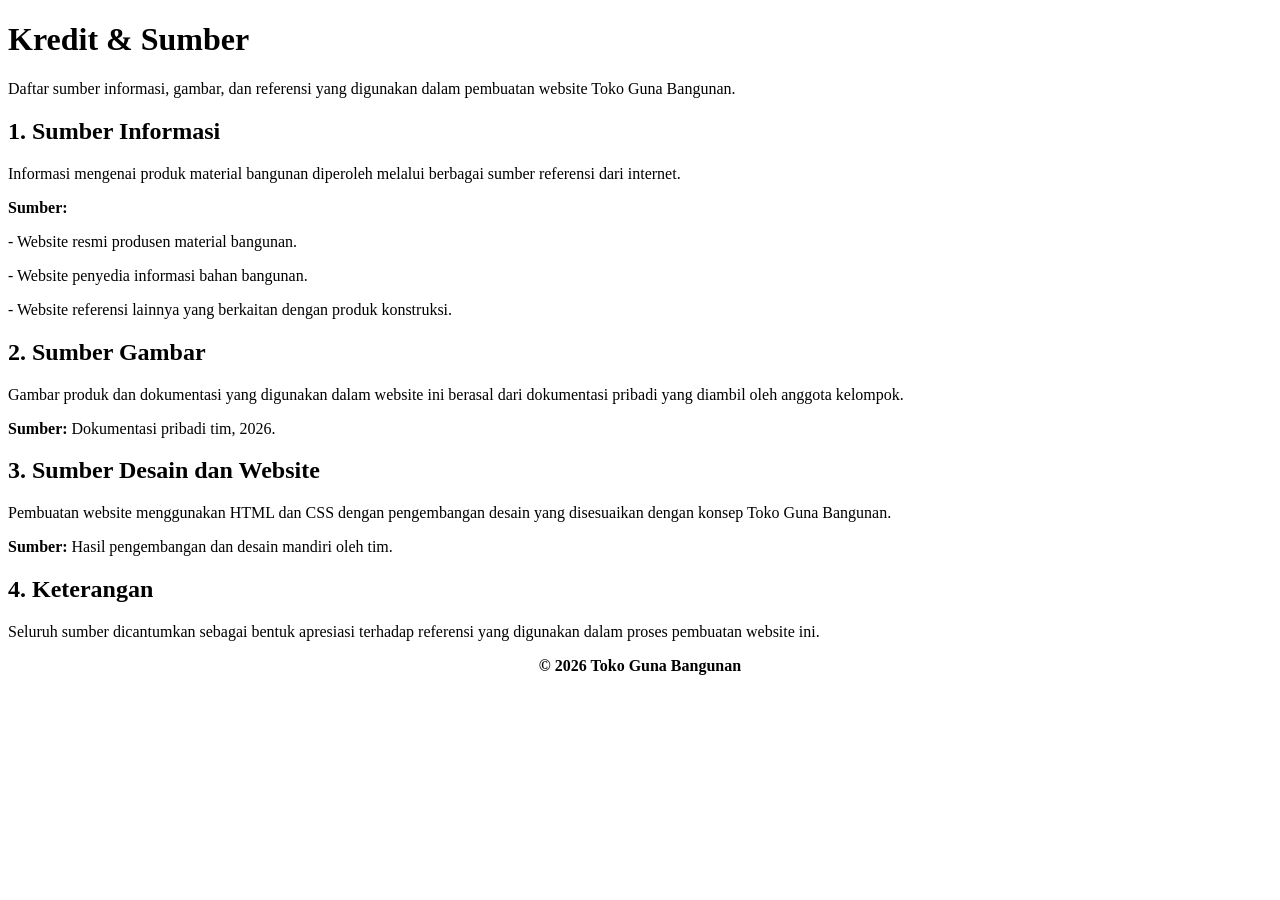
==== kredit2.html @ 27f83359 "Revise kredit2.html for updated content and structure Updated the title and content to reflect new i" ====
<!DOCTYPE html>
<html lang="id">

<head>
    <meta charset="UTF-8">
    <meta name="viewport" content="width=device-width, initial-scale=1.0">

    <title>Kredit Sumber</title>

    <link rel="stylesheet" href="style.css">
</head>

<body>

<div class="container">

    <div class="section-title">
        <h1>Kredit & Sumber</h1>
        <p>
            Daftar sumber informasi, gambar, dan referensi
            yang digunakan dalam pembuatan website Toko Guna Bangunan.
        </p>
    </div>

    <div class="card">

        <h2>1. Sumber Informasi</h2>

        <p>
            Informasi mengenai produk material bangunan
            diperoleh melalui berbagai sumber referensi
            dari internet.
        </p>

        <p>
            <b>Sumber:</b>
        </p>

        <p>
            - Website resmi produsen material bangunan.
        </p>

        <p>
            - Website penyedia informasi bahan bangunan.
        </p>

        <p>
            - Website referensi lainnya yang berkaitan
            dengan produk konstruksi.
        </p>

    </div>

    <div class="card">

        <h2>2. Sumber Gambar</h2>

        <p>
            Gambar produk dan dokumentasi yang digunakan
            dalam website ini berasal dari dokumentasi
            pribadi yang diambil oleh anggota kelompok.
        </p>

        <p>
            <b>Sumber:</b> Dokumentasi pribadi tim, 2026.
        </p>

    </div>

    <div class="card">

        <h2>3. Sumber Desain dan Website</h2>

        <p>
            Pembuatan website menggunakan HTML dan CSS
            dengan pengembangan desain yang disesuaikan
            dengan konsep Toko Guna Bangunan.
        </p>

        <p>
            <b>Sumber:</b> Hasil pengembangan dan desain
            mandiri oleh tim.
        </p>

    </div>

    <div class="card">

        <h2>4. Keterangan</h2>

        <p>
            Seluruh sumber dicantumkan sebagai bentuk
            apresiasi terhadap referensi yang digunakan
            dalam proses pembuatan website ini.
        </p>

        <p style="text-align:center;">
            <b>© 2026 Toko Guna Bangunan</b>
        </p>

    </div>

</div>

</body>
</html>

</html>
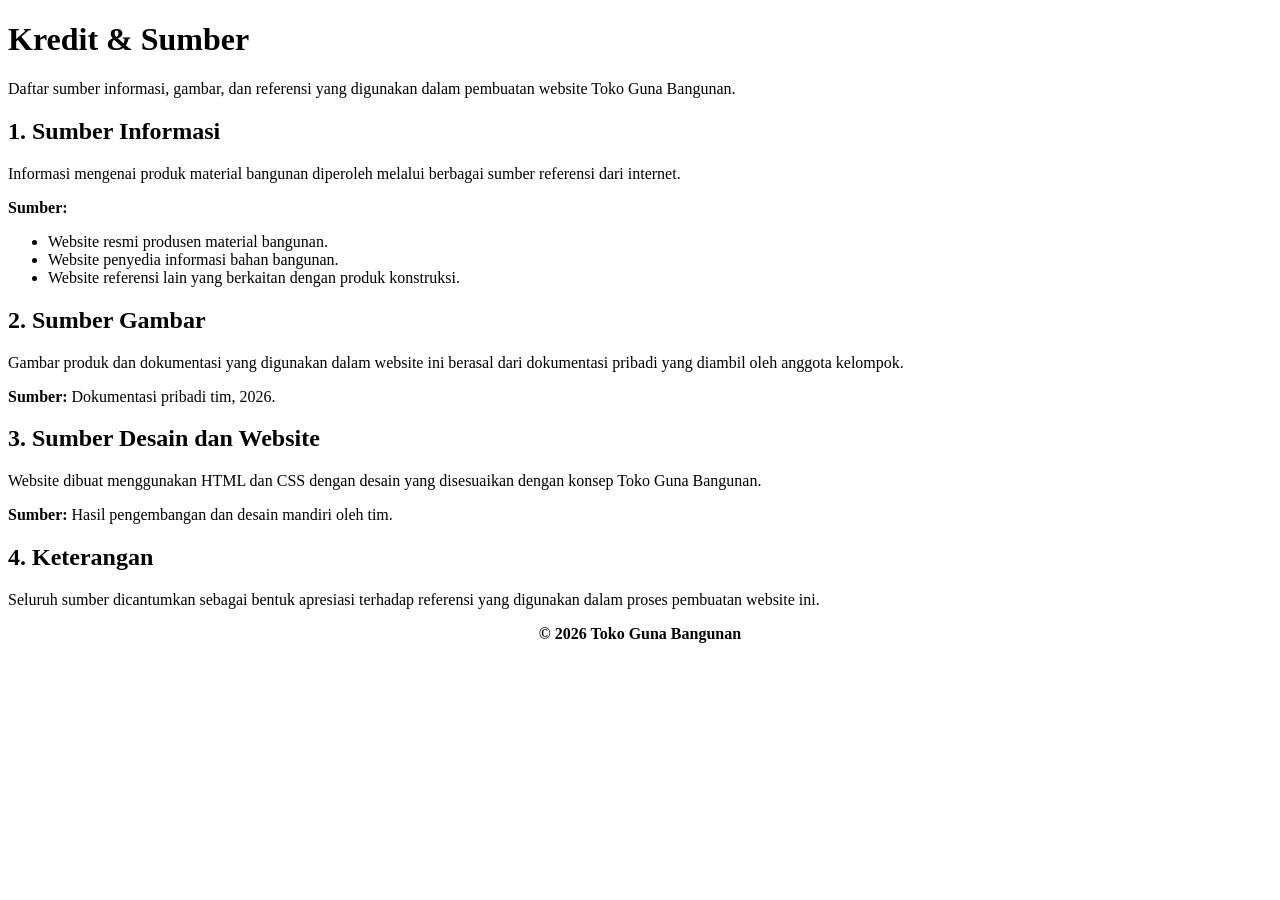
==== commit ebc39088: "Fix kredit2.html markup and source list" ====
--- a/kredit2.html
+++ b/kredit2.html
@@ -1,109 +1,61 @@
-
 <!DOCTYPE html>
 <html lang="id">
-
 <head>
     <meta charset="UTF-8">
     <meta name="viewport" content="width=device-width, initial-scale=1.0">
-
-    <title>Kredit Sumber</title>
-
+    <title>Kredit &amp; Sumber</title>
     <link rel="stylesheet" href="style.css">
 </head>
+<body>
+    <div class="container">
+        <div class="section-title">
+            <h1>Kredit &amp; Sumber</h1>
+            <p>
+                Daftar sumber informasi, gambar, dan referensi
+                yang digunakan dalam pembuatan website Toko Guna Bangunan.
+            </p>
+        </div>
 
-<body>
+        <div class="card">
+            <h2>1. Sumber Informasi</h2>
+            <p>
+                Informasi mengenai produk material bangunan diperoleh
+                melalui berbagai sumber referensi dari internet.
+            </p>
+            <p><strong>Sumber:</strong></p>
+            <ul>
+                <li>Website resmi produsen material bangunan.</li>
+                <li>Website penyedia informasi bahan bangunan.</li>
+                <li>Website referensi lain yang berkaitan dengan produk konstruksi.</li>
+            </ul>
+        </div>
 
-<div class="container">
+        <div class="card">
+            <h2>2. Sumber Gambar</h2>
+            <p>
+                Gambar produk dan dokumentasi yang digunakan dalam website ini
+                berasal dari dokumentasi pribadi yang diambil oleh anggota kelompok.
+            </p>
+            <p><strong>Sumber:</strong> Dokumentasi pribadi tim, 2026.</p>
+        </div>
 
-    <div class="section-title">
-        <h1>Kredit & Sumber</h1>
-        <p>
-            Daftar sumber informasi, gambar, dan referensi
-            yang digunakan dalam pembuatan website Toko Guna Bangunan.
-        </p>
+        <div class="card">
+            <h2>3. Sumber Desain dan Website</h2>
+            <p>
+                Website dibuat menggunakan HTML dan CSS dengan desain yang
+                disesuaikan dengan konsep Toko Guna Bangunan.
+            </p>
+            <p><strong>Sumber:</strong> Hasil pengembangan dan desain mandiri oleh tim.</p>
+        </div>
+
+        <div class="card">
+            <h2>4. Keterangan</h2>
+            <p>
+                Seluruh sumber dicantumkan sebagai bentuk apresiasi terhadap
+                referensi yang digunakan dalam proses pembuatan website ini.
+            </p>
+            <p style="text-align: center;"><strong>© 2026 Toko Guna Bangunan</strong></p>
+        </div>
     </div>
-
-    <div class="card">
-
-        <h2>1. Sumber Informasi</h2>
-
-        <p>
-            Informasi mengenai produk material bangunan
-            diperoleh melalui berbagai sumber referensi
-            dari internet.
-        </p>
-
-        <p>
-            <b>Sumber:</b>
-        </p>
-
-        <p>
-            - Website resmi produsen material bangunan.
-        </p>
-
-        <p>
-            - Website penyedia informasi bahan bangunan.
-        </p>
-
-        <p>
-            - Website referensi lainnya yang berkaitan
-            dengan produk konstruksi.
-        </p>
-
-    </div>
-
-    <div class="card">
-
-        <h2>2. Sumber Gambar</h2>
-
-        <p>
-            Gambar produk dan dokumentasi yang digunakan
-            dalam website ini berasal dari dokumentasi
-            pribadi yang diambil oleh anggota kelompok.
-        </p>
-
-        <p>
-            <b>Sumber:</b> Dokumentasi pribadi tim, 2026.
-        </p>
-
-    </div>
-
-    <div class="card">
-
-        <h2>3. Sumber Desain dan Website</h2>
-
-        <p>
-            Pembuatan website menggunakan HTML dan CSS
-            dengan pengembangan desain yang disesuaikan
-            dengan konsep Toko Guna Bangunan.
-        </p>
-
-        <p>
-            <b>Sumber:</b> Hasil pengembangan dan desain
-            mandiri oleh tim.
-        </p>
-
-    </div>
-
-    <div class="card">
-
-        <h2>4. Keterangan</h2>
-
-        <p>
-            Seluruh sumber dicantumkan sebagai bentuk
-            apresiasi terhadap referensi yang digunakan
-            dalam proses pembuatan website ini.
-        </p>
-
-        <p style="text-align:center;">
-            <b>© 2026 Toko Guna Bangunan</b>
-        </p>
-
-    </div>
-
-</div>
-
 </body>
 </html>
-
-</html>
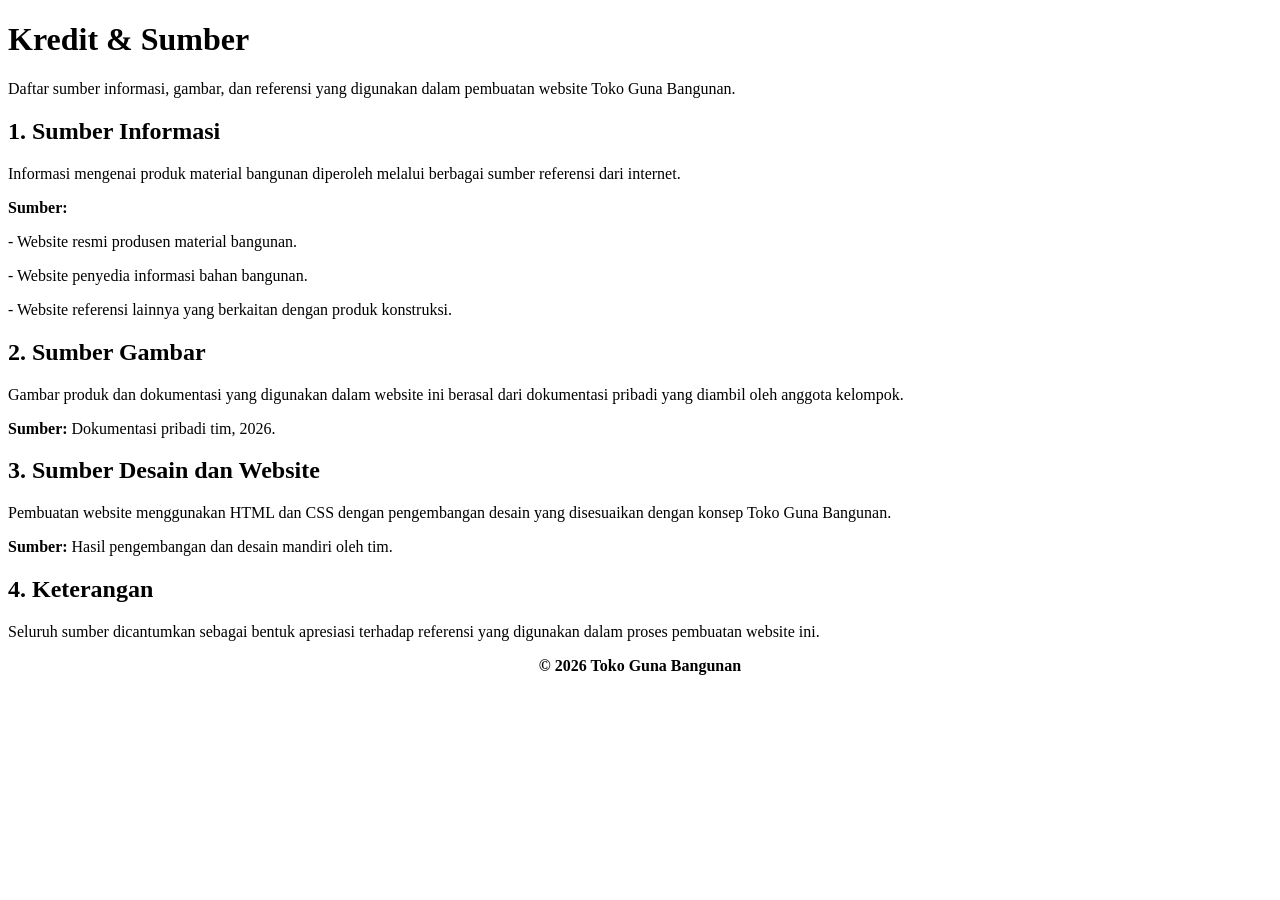
==== commit df3911ca: "Update title and restructure Kredit section" ====
--- a/kredit2.html
+++ b/kredit2.html
@@ -1,61 +1,108 @@
+
 <!DOCTYPE html>
 <html lang="id">
+
 <head>
     <meta charset="UTF-8">
     <meta name="viewport" content="width=device-width, initial-scale=1.0">
-    <title>Kredit &amp; Sumber</title>
+
+    <title>Kredit Sumber</title>
+
     <link rel="stylesheet" href="style.css">
 </head>
+
 <body>
-    <div class="container">
-        <div class="section-title">
-            <h1>Kredit &amp; Sumber</h1>
-            <p>
-                Daftar sumber informasi, gambar, dan referensi
-                yang digunakan dalam pembuatan website Toko Guna Bangunan.
-            </p>
-        </div>
 
-        <div class="card">
-            <h2>1. Sumber Informasi</h2>
-            <p>
-                Informasi mengenai produk material bangunan diperoleh
-                melalui berbagai sumber referensi dari internet.
-            </p>
-            <p><strong>Sumber:</strong></p>
-            <ul>
-                <li>Website resmi produsen material bangunan.</li>
-                <li>Website penyedia informasi bahan bangunan.</li>
-                <li>Website referensi lain yang berkaitan dengan produk konstruksi.</li>
-            </ul>
-        </div>
+<div class="container">
 
-        <div class="card">
-            <h2>2. Sumber Gambar</h2>
-            <p>
-                Gambar produk dan dokumentasi yang digunakan dalam website ini
-                berasal dari dokumentasi pribadi yang diambil oleh anggota kelompok.
-            </p>
-            <p><strong>Sumber:</strong> Dokumentasi pribadi tim, 2026.</p>
-        </div>
+    <div class="section-title">
+        <h1>Kredit & Sumber</h1>
+        <p>
+            Daftar sumber informasi, gambar, dan referensi
+            yang digunakan dalam pembuatan website Toko Guna Bangunan.
+        </p>
+    </div>
 
-        <div class="card">
-            <h2>3. Sumber Desain dan Website</h2>
-            <p>
-                Website dibuat menggunakan HTML dan CSS dengan desain yang
-                disesuaikan dengan konsep Toko Guna Bangunan.
-            </p>
-            <p><strong>Sumber:</strong> Hasil pengembangan dan desain mandiri oleh tim.</p>
-        </div>
+    <div class="card">
 
-        <div class="card">
-            <h2>4. Keterangan</h2>
-            <p>
-                Seluruh sumber dicantumkan sebagai bentuk apresiasi terhadap
-                referensi yang digunakan dalam proses pembuatan website ini.
-            </p>
-            <p style="text-align: center;"><strong>© 2026 Toko Guna Bangunan</strong></p>
-        </div>
+        <h2>1. Sumber Informasi</h2>
+
+        <p>
+            Informasi mengenai produk material bangunan
+            diperoleh melalui berbagai sumber referensi
+            dari internet.
+        </p>
+
+        <p>
+            <b>Sumber:</b>
+        </p>
+
+        <p>
+            - Website resmi produsen material bangunan.
+        </p>
+
+        <p>
+            - Website penyedia informasi bahan bangunan.
+        </p>
+
+        <p>
+            - Website referensi lainnya yang berkaitan
+            dengan produk konstruksi.
+        </p>
+
     </div>
+
+    <div class="card">
+
+        <h2>2. Sumber Gambar</h2>
+
+        <p>
+            Gambar produk dan dokumentasi yang digunakan
+            dalam website ini berasal dari dokumentasi
+            pribadi yang diambil oleh anggota kelompok.
+        </p>
+
+        <p>
+            <b>Sumber:</b> Dokumentasi pribadi tim, 2026.
+        </p>
+
+    </div>
+
+    <div class="card">
+
+        <h2>3. Sumber Desain dan Website</h2>
+
+        <p>
+            Pembuatan website menggunakan HTML dan CSS
+            dengan pengembangan desain yang disesuaikan
+            dengan konsep Toko Guna Bangunan.
+        </p>
+
+        <p>
+            <b>Sumber:</b> Hasil pengembangan dan desain
+            mandiri oleh tim.
+        </p>
+
+    </div>
+
+    <div class="card">
+
+        <h2>4. Keterangan</h2>
+
+        <p>
+            Seluruh sumber dicantumkan sebagai bentuk
+            apresiasi terhadap referensi yang digunakan
+            dalam proses pembuatan website ini.
+        </p>
+
+        <p style="text-align:center;">
+            <b>© 2026 Toko Guna Bangunan</b>
+        </p>
+
+    </div>
+
+</div>
+
 </body>
 </html>
+
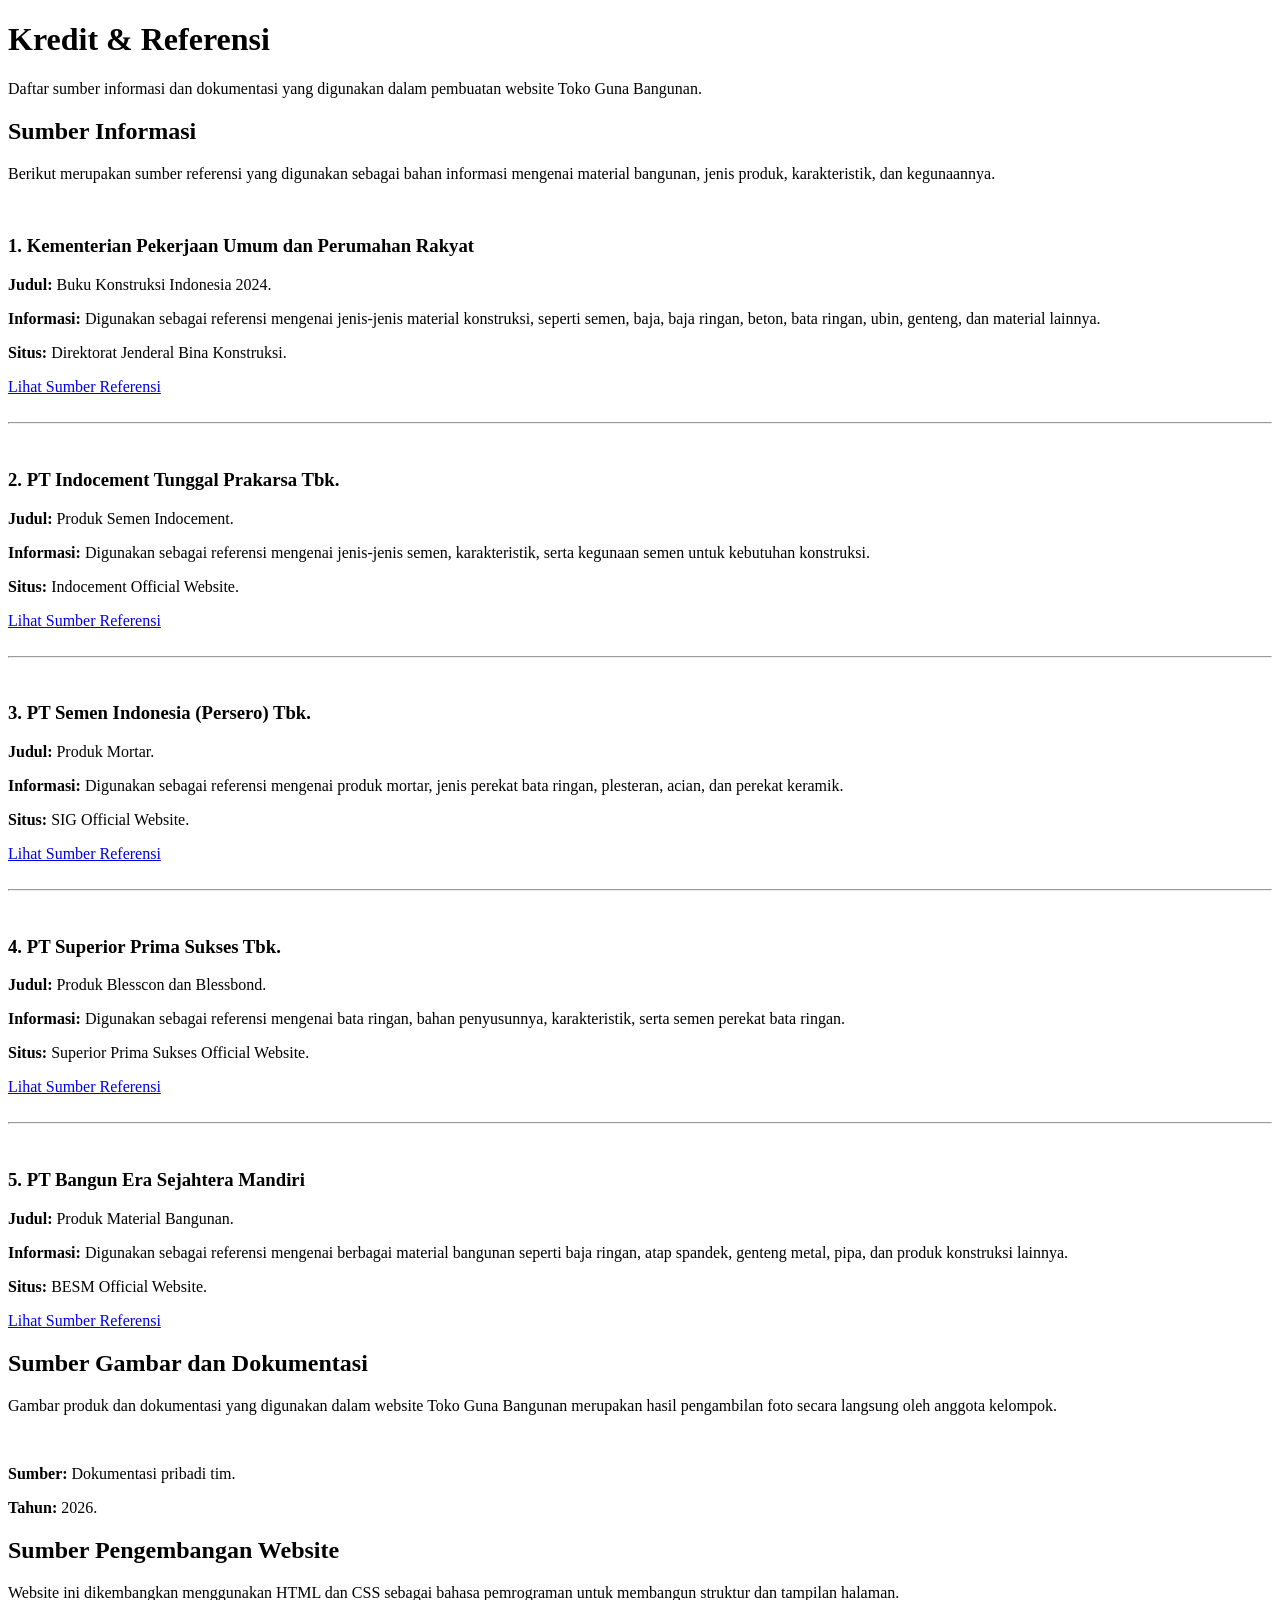
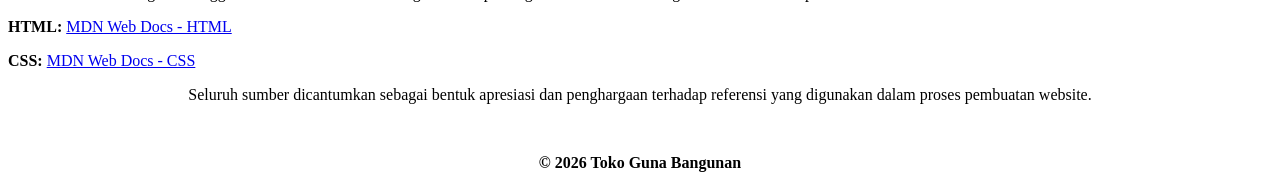
==== commit 75fed7d7: "Update kredit2.html" ====
--- a/kredit2.html
+++ b/kredit2.html
@@ -6,7 +6,7 @@
     <meta charset="UTF-8">
     <meta name="viewport" content="width=device-width, initial-scale=1.0">
 
-    <title>Kredit Sumber</title>
+    <title>Kredit dan Referensi</title>
 
     <link rel="stylesheet" href="style.css">
 </head>
@@ -15,85 +15,213 @@
 
 <div class="container">
 
+    <!-- JUDUL -->
     <div class="section-title">
-        <h1>Kredit & Sumber</h1>
-        <p>
-            Daftar sumber informasi, gambar, dan referensi
-            yang digunakan dalam pembuatan website Toko Guna Bangunan.
-        </p>
-    </div>
-
-    <div class="card">
-
-        <h2>1. Sumber Informasi</h2>
-
-        <p>
-            Informasi mengenai produk material bangunan
-            diperoleh melalui berbagai sumber referensi
-            dari internet.
-        </p>
-
-        <p>
-            <b>Sumber:</b>
-        </p>
-
-        <p>
-            - Website resmi produsen material bangunan.
-        </p>
-
-        <p>
-            - Website penyedia informasi bahan bangunan.
-        </p>
-
-        <p>
-            - Website referensi lainnya yang berkaitan
-            dengan produk konstruksi.
-        </p>
-
-    </div>
-
-    <div class="card">
-
-        <h2>2. Sumber Gambar</h2>
+        <h1>Kredit & Referensi</h1>
+        <p>
+            Daftar sumber informasi dan dokumentasi
+            yang digunakan dalam pembuatan website
+            Toko Guna Bangunan.
+        </p>
+    </div>
+
+
+    <!-- REFERENSI INFORMASI -->
+    <div class="card">
+
+        <h2>Sumber Informasi</h2>
+
+        <p>
+            Berikut merupakan sumber referensi yang digunakan
+            sebagai bahan informasi mengenai material bangunan,
+            jenis produk, karakteristik, dan kegunaannya.
+        </p>
+
+        <br>
+
+        <h3>1. Kementerian Pekerjaan Umum dan Perumahan Rakyat</h3>
+
+        <p>
+            <b>Judul:</b> Buku Konstruksi Indonesia 2024.
+        </p>
+
+        <p>
+            <b>Informasi:</b> Digunakan sebagai referensi
+            mengenai jenis-jenis material konstruksi,
+            seperti semen, baja, baja ringan, beton,
+            bata ringan, ubin, genteng, dan material lainnya.
+        </p>
+
+        <p>
+            <b>Situs:</b> Direktorat Jenderal Bina Konstruksi.
+        </p>
+
+        <a href="https://binakonstruksi.pu.go.id/storage/BUKU-KONSTRUKSI-INDONESIA-2024.pdf"
+           target="_blank">
+            Lihat Sumber Referensi
+        </a>
+
+        <br><br><hr><br>
+
+        <h3>2. PT Indocement Tunggal Prakarsa Tbk.</h3>
+
+        <p>
+            <b>Judul:</b> Produk Semen Indocement.
+        </p>
+
+        <p>
+            <b>Informasi:</b> Digunakan sebagai referensi
+            mengenai jenis-jenis semen, karakteristik,
+            serta kegunaan semen untuk kebutuhan konstruksi.
+        </p>
+
+        <p>
+            <b>Situs:</b> Indocement Official Website.
+        </p>
+
+        <a href="https://www.indocement.co.id/id/our-business/semen"
+           target="_blank">
+            Lihat Sumber Referensi
+        </a>
+
+        <br><br><hr><br>
+
+        <h3>3. PT Semen Indonesia (Persero) Tbk.</h3>
+
+        <p>
+            <b>Judul:</b> Produk Mortar.
+        </p>
+
+        <p>
+            <b>Informasi:</b> Digunakan sebagai referensi
+            mengenai produk mortar, jenis perekat bata ringan,
+            plesteran, acian, dan perekat keramik.
+        </p>
+
+        <p>
+            <b>Situs:</b> SIG Official Website.
+        </p>
+
+        <a href="https://www.sig.id/mortar"
+           target="_blank">
+            Lihat Sumber Referensi
+        </a>
+
+        <br><br><hr><br>
+
+        <h3>4. PT Superior Prima Sukses Tbk.</h3>
+
+        <p>
+            <b>Judul:</b> Produk Blesscon dan Blessbond.
+        </p>
+
+        <p>
+            <b>Informasi:</b> Digunakan sebagai referensi
+            mengenai bata ringan, bahan penyusunnya,
+            karakteristik, serta semen perekat bata ringan.
+        </p>
+
+        <p>
+            <b>Situs:</b> Superior Prima Sukses Official Website.
+        </p>
+
+        <a href="https://superiorprimasukses.com/produk/"
+           target="_blank">
+            Lihat Sumber Referensi
+        </a>
+
+        <br><br><hr><br>
+
+        <h3>5. PT Bangun Era Sejahtera Mandiri</h3>
+
+        <p>
+            <b>Judul:</b> Produk Material Bangunan.
+        </p>
+
+        <p>
+            <b>Informasi:</b> Digunakan sebagai referensi
+            mengenai berbagai material bangunan seperti
+            baja ringan, atap spandek, genteng metal,
+            pipa, dan produk konstruksi lainnya.
+        </p>
+
+        <p>
+            <b>Situs:</b> BESM Official Website.
+        </p>
+
+        <a href="https://besm.co.id/"
+           target="_blank">
+            Lihat Sumber Referensi
+        </a>
+
+    </div>
+
+
+    <!-- SUMBER GAMBAR -->
+    <div class="card">
+
+        <h2>Sumber Gambar dan Dokumentasi</h2>
 
         <p>
             Gambar produk dan dokumentasi yang digunakan
-            dalam website ini berasal dari dokumentasi
-            pribadi yang diambil oleh anggota kelompok.
-        </p>
-
-        <p>
-            <b>Sumber:</b> Dokumentasi pribadi tim, 2026.
-        </p>
-
-    </div>
-
-    <div class="card">
-
-        <h2>3. Sumber Desain dan Website</h2>
-
-        <p>
-            Pembuatan website menggunakan HTML dan CSS
-            dengan pengembangan desain yang disesuaikan
-            dengan konsep Toko Guna Bangunan.
-        </p>
-
-        <p>
-            <b>Sumber:</b> Hasil pengembangan dan desain
-            mandiri oleh tim.
-        </p>
-
-    </div>
-
-    <div class="card">
-
-        <h2>4. Keterangan</h2>
-
-        <p>
+            dalam website Toko Guna Bangunan merupakan
+            hasil pengambilan foto secara langsung oleh
+            anggota kelompok.
+        </p>
+
+        <br>
+
+        <p>
+            <b>Sumber:</b> Dokumentasi pribadi tim.
+        </p>
+
+        <p>
+            <b>Tahun:</b> 2026.
+        </p>
+
+    </div>
+
+
+    <!-- SUMBER PEMBUATAN WEBSITE -->
+    <div class="card">
+
+        <h2>Sumber Pengembangan Website</h2>
+
+        <p>
+            Website ini dikembangkan menggunakan HTML
+            dan CSS sebagai bahasa pemrograman untuk
+            membangun struktur dan tampilan halaman.
+        </p>
+
+        <p>
+            <b>HTML:</b>
+            <a href="https://developer.mozilla.org/en-US/docs/Web/HTML"
+               target="_blank">
+                MDN Web Docs - HTML
+            </a>
+        </p>
+
+        <p>
+            <b>CSS:</b>
+            <a href="https://developer.mozilla.org/en-US/docs/Web/CSS"
+               target="_blank">
+                MDN Web Docs - CSS
+            </a>
+        </p>
+
+    </div>
+
+
+    <!-- PENUTUP -->
+    <div class="card">
+
+        <p style="text-align:center;">
             Seluruh sumber dicantumkan sebagai bentuk
-            apresiasi terhadap referensi yang digunakan
-            dalam proses pembuatan website ini.
-        </p>
+            apresiasi dan penghargaan terhadap referensi
+            yang digunakan dalam proses pembuatan website.
+        </p>
+
+        <br>
 
         <p style="text-align:center;">
             <b>© 2026 Toko Guna Bangunan</b>
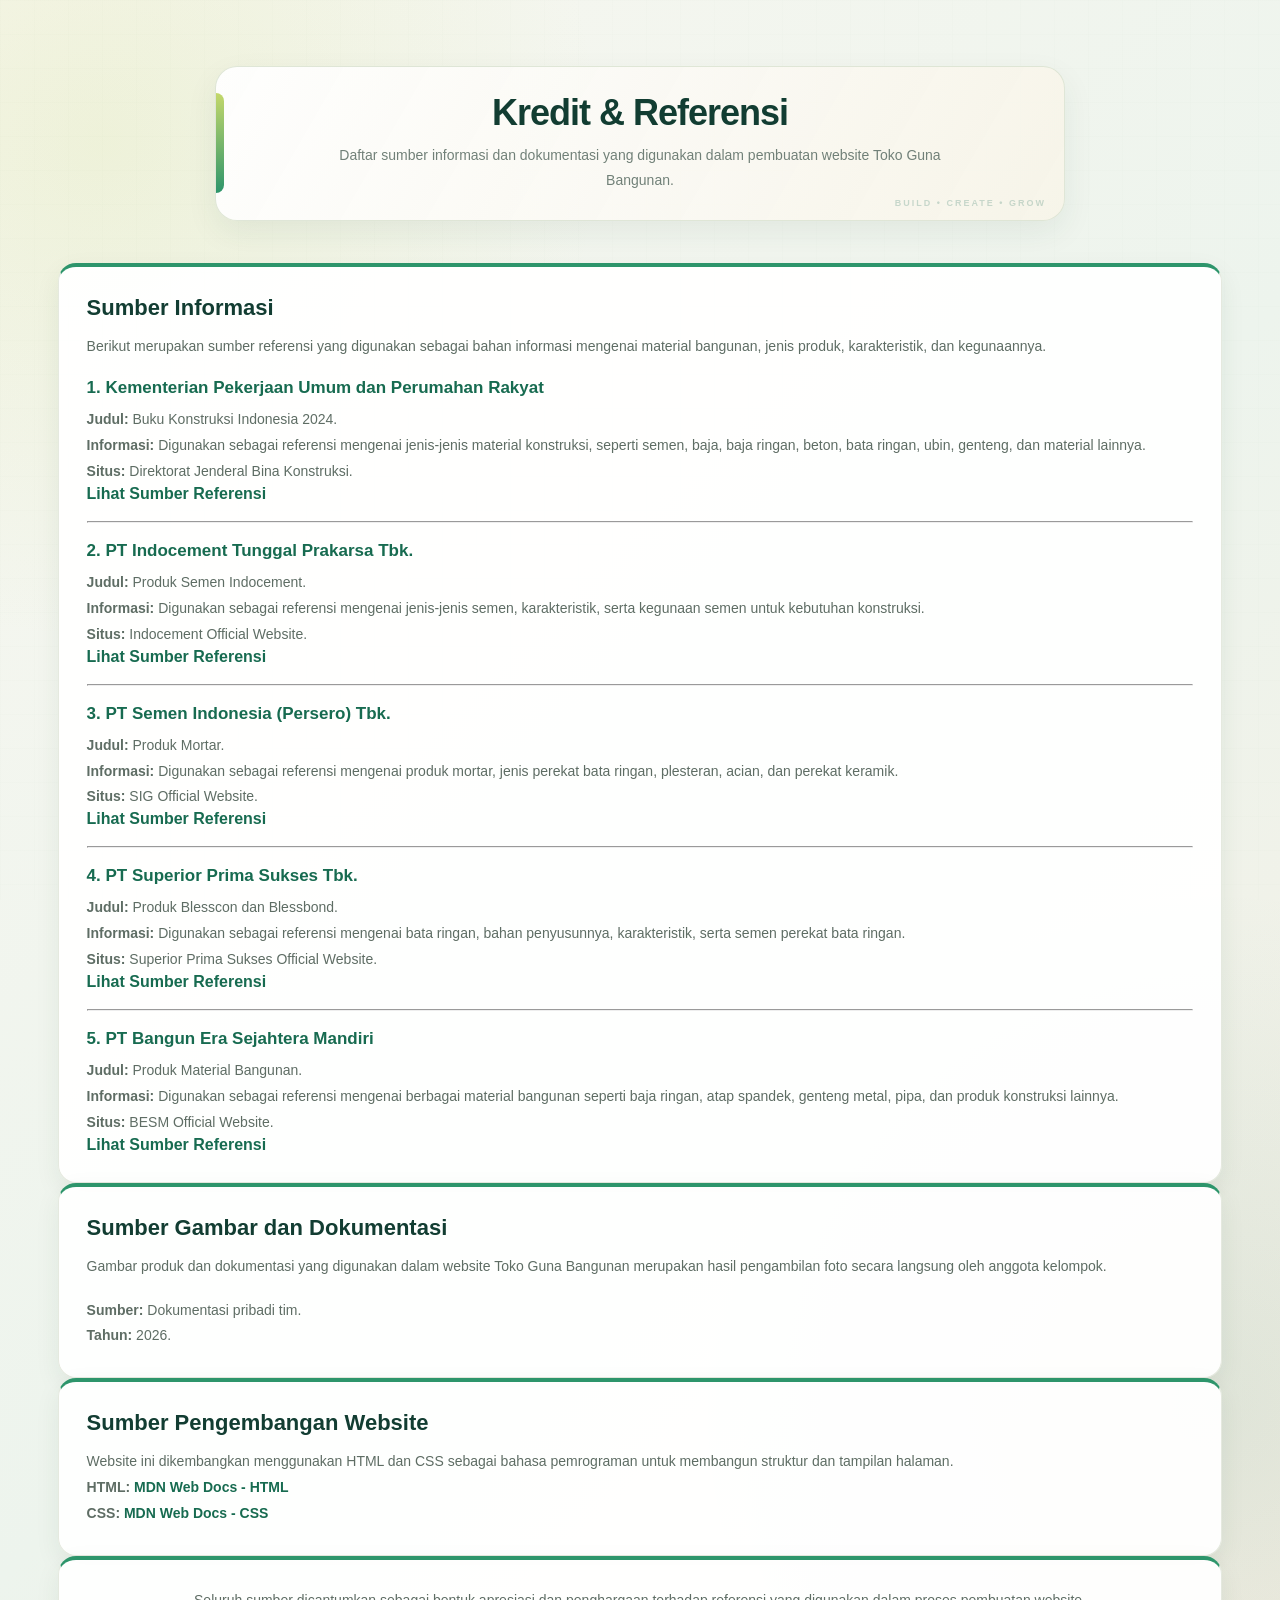
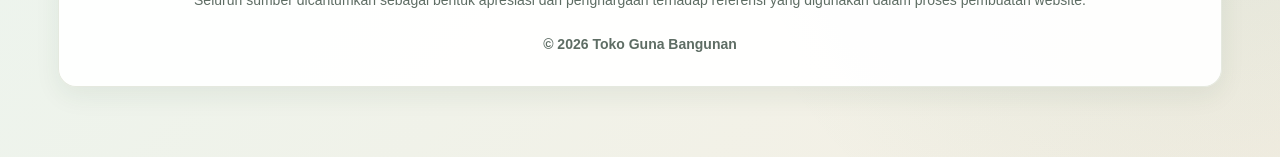
==== commit 90c95488: "Update kredit2.html" ====
--- a/kredit2.html
+++ b/kredit2.html
@@ -8,7 +8,7 @@
 
     <title>Kredit dan Referensi</title>
 
-    <link rel="stylesheet" href="style.css">
+    <link rel="stylesheet" href="style-redesign.css">
 </head>
 
 <body>
--- a/style-redesign.css
+++ b/style-redesign.css
@@ -0,0 +1,1061 @@
+/* =================================================
+   RESET
+================================================= */
+
+* {
+    margin: 0;
+    padding: 0;
+    box-sizing: border-box;
+}
+
+html {
+    scroll-behavior: smooth;
+}
+
+body {
+    font-family: 'Poppins', sans-serif;
+    background: #f1f8f4;
+    color: #173d2a;
+}
+
+
+/* =================================================
+   HEADER
+================================================= */
+
+.header {
+    min-height: 80px;
+    display: flex;
+    align-items: center;
+    justify-content: space-between;
+    padding: 15px 7%;
+    background: linear-gradient(
+        135deg,
+        #064e3b,
+        #087f5b,
+        #16a36d
+    );
+    color: white !important;
+    box-shadow: 0 5px 20px rgba(0,0,0,0.15);
+    position: relative;
+    z-index: 99999 !important; 
+}
+
+
+/* LOGO */
+
+.logo {
+    display: flex;
+    align-items: center;
+    gap: 12px;
+}
+
+.logo-icon {
+    width: 48px;
+    height: 48px;
+    display: flex;
+    align-items: center;
+    justify-content: center;
+    border-radius: 15px;
+    background: rgba(255,255,255,0.18);
+    font-size: 25px;
+    box-shadow: inset 0 0 10px rgba(255,255,255,0.2);
+}
+
+.logo h2 {
+    font-size: 20px;
+    color: white !important;
+}
+
+.logo span {
+    font-size: 11px;
+    opacity: 0.8;
+    color: white !important;
+    display: block;
+}
+
+/* =================================================
+   NAVBAR
+================================================= */
+
+.navbar {
+    display: flex !important; 
+    gap: 12px;
+    flex-wrap: wrap;
+    position: relative;
+    z-index: 999 !important; 
+}
+
+.navbar a {
+    color: #ffffff !important; 
+    text-decoration: none !important;
+    padding: 10px 18px;
+    border-radius: 10px;
+    font-size: 14px;
+    font-weight: 600; 
+    display: inline-block !important;
+    transition: all 0.3s ease;
+}
+
+.navbar a:hover {
+    background: rgba(255, 255, 255, 0.25) !important; 
+    transform: translateY(-3px);
+    box-shadow: 0 5px 15px rgba(0,0,0,0.2);
+}
+
+
+/* =================================================
+   IFRAME
+================================================= */
+
+.iframe-content {
+    width: 100%;
+    height: 720px;
+
+    display: block;
+
+    border: none;
+
+    background: #f1f8f4;
+}
+
+
+/* =================================================
+   FOOTER
+================================================= */
+
+footer {
+    background: #063d2e;
+
+    color: white;
+
+    padding: 35px 7%;
+
+    display: grid;
+
+    grid-template-columns:
+        repeat(2, 1fr);
+
+    gap: 20px;
+}
+
+footer h3 {
+    color: #62e6a6;
+    margin-bottom: 8px;
+}
+
+footer p {
+    font-size: 13px;
+    color: #cce9dc;
+}
+
+.copyright {
+    grid-column: 1 / -1;
+
+    text-align: center;
+
+    padding-top: 20px;
+
+    border-top:
+        1px solid rgba(255,255,255,0.1);
+
+    font-size: 12px;
+
+    color: #a9cdbd;
+}
+
+
+/* =================================================
+   UMUM
+================================================= */
+
+.container {
+    width: 90%;
+    max-width: 1200px;
+
+    margin: auto;
+
+    padding: 50px 0;
+}
+
+.section-title {
+    text-align: center;
+
+    margin-bottom: 40px;
+}
+
+.section-title h1 {
+    color: #075b42;
+
+    font-size: 32px;
+}
+
+.section-title p {
+    color: #6a8276;
+
+    margin-top: 8px;
+}
+
+
+/* =================================================
+   HERO
+================================================= */
+
+.hero {
+    min-height: 650px;
+    display: flex;
+    align-items: center;
+    position: relative;
+    overflow: hidden;
+    color: #173d2a; 
+    padding: 60px 8%;
+    background-image: url("gambar/header.jpg"); 
+    background-size: cover;
+    background-position: center;
+}
+
+.hero::before {
+    content: "";
+    position: absolute;
+    top: 0; 
+    left: 0; 
+    width: 100%; 
+    height: 100%;
+    background: linear-gradient(to right, rgba(255, 255, 255, 0.96) 40%, rgba(255, 255, 255, 0.6) 70%, rgba(255, 255, 255, 0.15));
+    backdrop-filter: blur(2px); 
+    z-index: 1;
+}
+
+.hero::after {
+    content: "";
+    position: absolute;
+    width: 400px;
+    height: 400px;
+    border-radius: 50%;
+    background: rgba(6, 78, 59, 0.05); 
+    right: -100px;
+    top: -100px;
+    z-index: 1;
+}
+
+.hero-content {
+    max-width: 650px;
+    position: relative;
+    z-index: 2;
+}
+
+.hero-content h1 {
+    font-size: 52px;
+    line-height: 1.15;
+    margin-bottom: 20px;
+    color: #064e3b; 
+}
+
+.hero-content h1 span {
+    color: #087f5b; 
+}
+
+.hero-content p {
+    color: #4b5563; 
+    line-height: 1.8;
+    margin-bottom: 30px;
+    font-size: 15px;
+}
+
+
+
+/* =================================================
+   BUTTON
+================================================= */
+
+.btn {
+    display: inline-block;
+
+    padding: 13px 25px;
+
+    border-radius: 12px;
+
+    text-decoration: none;
+
+    font-weight: 600;
+
+    color: #075b42;
+
+    background: white;
+
+    transition: 0.3s;
+}
+
+.btn:hover {
+    transform: translateY(-5px) scale(1.03);
+
+    box-shadow:
+        0 12px 25px rgba(0,0,0,0.2);
+}
+
+.btn:active {
+    transform: scale(0.92);
+}
+
+
+/* =================================================
+   CARD
+================================================= */
+
+.card {
+    background: white;
+
+    padding: 25px;
+
+    border-radius: 20px;
+
+    box-shadow:
+        0 10px 30px rgba(0,70,40,0.08);
+
+    border:
+        1px solid #e1f0e8;
+
+    transition: 0.3s;
+}
+
+.card:hover {
+    transform: translateY(-10px);
+
+    box-shadow:
+        0 20px 40px rgba(0,90,50,0.15);
+}
+
+
+
+/* =================================================
+   GRID PRODUK
+================================================= */
+
+.product-grid {
+    display: grid;
+    grid-template-columns: repeat(3, 1fr);
+    gap: 28px;
+    margin-top: 20px;
+}
+
+.product-card {
+    position: relative;
+    overflow: hidden;
+
+    background: white;
+
+    border-radius: 22px;
+
+    border: 1px solid #dcefe5;
+
+    box-shadow:
+        0 8px 25px rgba(0, 70, 40, 0.08);
+
+    transition:
+        transform 0.35s ease,
+        box-shadow 0.35s ease;
+
+    cursor: pointer;
+}
+
+.product-card:hover {
+    transform: translateY(-10px);
+
+    box-shadow:
+        0 18px 40px rgba(0, 90, 50, 0.18);
+}
+
+
+/* GAMBAR PRODUK */
+
+.product-card img {
+    width: 100%;
+    height: 230px;
+
+    object-fit: cover;
+
+    display: block;
+
+    transition:
+        transform 0.5s ease,
+        filter 0.5s ease;
+}
+
+
+/* Saat mouse diarahkan */
+
+.product-card:hover img {
+    transform: scale(1.08);
+    filter: brightness(1.05);
+}
+
+
+/* Saat gambar / card ditekan */
+
+.product-card:active {
+    transform: scale(0.96);
+}
+
+.product-card:active img {
+    transform: scale(1.15) rotate(2deg);
+}
+
+
+/* BAGIAN INFORMASI */
+
+.product-info {
+    padding: 22px;
+}
+
+.product-info h3 {
+    color: #075b42;
+
+    font-size: 20px;
+
+    margin-bottom: 8px;
+}
+
+.product-info p {
+    color: #667d72;
+
+    font-size: 13px;
+
+    line-height: 1.7;
+
+    min-height: 66px;
+
+    margin-bottom: 15px;
+}
+
+.price {
+    display: inline-block;
+
+    color: white;
+
+    font-weight: 700;
+
+    font-size: 15px;
+
+    padding: 8px 13px;
+
+    border-radius: 10px;
+
+    background:
+        linear-gradient(
+            135deg,
+            #056b49,
+            #10a96c
+        );
+}
+
+
+/* =================================================
+   FORM
+================================================= */
+
+.form-box {
+    max-width: 700px;
+
+    margin: auto;
+
+    background: white;
+
+    padding: 35px;
+
+    border-radius: 25px;
+
+    box-shadow:
+        0 10px 35px rgba(0,80,50,0.1);
+}
+
+.form-group {
+    margin-bottom: 20px;
+}
+
+.form-group label {
+    display: block;
+
+    margin-bottom: 8px;
+
+    font-weight: 600;
+
+    color: #075b42;
+}
+
+.form-group input,
+.form-group select,
+.form-group textarea {
+    width: 100%;
+
+    padding: 13px 15px;
+
+    border:
+        1px solid #cfe5d9;
+
+    border-radius: 10px;
+
+    outline: none;
+
+    font-family: inherit;
+
+    transition: 0.3s;
+}
+
+.form-group input:focus,
+.form-group select:focus,
+.form-group textarea:focus {
+    border-color: #0a9b63;
+
+    box-shadow:
+        0 0 0 3px rgba(10,155,99,0.1);
+}
+
+textarea {
+    min-height: 120px;
+
+    resize: vertical;
+}
+
+.btn-submit {
+    width: 100%;
+
+    border: none;
+
+    cursor: pointer;
+
+    padding: 14px;
+
+    border-radius: 12px;
+
+    color: white;
+
+    font-size: 15px;
+
+    font-weight: 600;
+
+    background:
+        linear-gradient(
+            135deg,
+            #056b49,
+            #10a96c
+        );
+
+    transition: 0.3s;
+}
+
+.btn-submit:hover {
+    transform: translateY(-3px);
+
+    box-shadow:
+        0 10px 20px rgba(0,120,70,0.2);
+}
+
+.btn-submit:active {
+    transform: scale(0.95);
+}
+
+
+/* =================================================
+   RESPONSIVE
+================================================= */
+
+@media (max-width: 900px) {
+
+    .header {
+        flex-direction: column;
+
+        gap: 15px;
+    }
+
+    .product-grid {
+        grid-template-columns:
+            repeat(2, 1fr);
+    }
+
+    .hero-content h1 {
+        font-size: 40px;
+    }
+
+}
+
+@media (max-width: 600px) {
+
+    .product-grid {
+        grid-template-columns: 1fr;
+    }
+
+    .navbar {
+        justify-content: center;
+    }
+
+    .navbar a {
+        font-size: 11px;
+        padding: 8px 10px;
+    }
+
+    .hero {
+        min-height: 550px;
+
+        padding: 40px 7%;
+    }
+
+    .hero-content h1 {
+        font-size: 34px;
+    }
+
+    footer {
+        grid-template-columns: 1fr;
+    }
+
+    .iframe-content {
+        height: 800px;
+    }
+}
+
+
+
+/* =========================================================
+   REDESAIN TOKO GUNA BANGUNAN
+   Tema: modern building supply - forest green, sand & stone
+   Tambahan ini menimpa beberapa aturan lama tanpa
+   mengubah struktur HTML dan navigasi iframe.
+========================================================= */
+
+:root {
+    --green-dark: #123d32;
+    --green: #176b50;
+    --green-light: #2d956b;
+    --lime: #c4d86b;
+    --sand: #f3ead9;
+    --cream: #fbf8f1;
+    --ink: #263b34;
+    --muted: #718078;
+    --line: #e4e8df;
+}
+
+/* Latar halaman dalam iframe */
+body {
+    background:
+        radial-gradient(circle at 8% 8%, rgba(196,216,107,.17), transparent 25%),
+        radial-gradient(circle at 95% 80%, rgba(23,107,80,.09), transparent 28%),
+        linear-gradient(135deg, #f8f7f0 0%, #edf4ed 52%, #f5efe3 100%);
+    color: var(--ink);
+    min-height: 100vh;
+}
+
+/* Tekstur garis tipis seperti pola denah bangunan */
+body::before {
+    content: "";
+    position: fixed;
+    inset: 0;
+    pointer-events: none;
+    z-index: -1;
+    opacity: .22;
+    background-image:
+        linear-gradient(rgba(23,107,80,.045) 1px, transparent 1px),
+        linear-gradient(90deg, rgba(23,107,80,.045) 1px, transparent 1px);
+    background-size: 34px 34px;
+}
+
+/* Header utama */
+.header {
+    background: linear-gradient(115deg, #103c31 0%, #176b50 58%, #27845d 100%);
+    padding: 16px 6%;
+    min-height: 88px;
+    border-bottom: 4px solid var(--lime);
+    box-shadow: 0 8px 28px rgba(15,55,42,.2);
+}
+
+.logo-icon {
+    background: linear-gradient(145deg, rgba(255,255,255,.24), rgba(255,255,255,.08));
+    border: 1px solid rgba(255,255,255,.25);
+    border-radius: 16px;
+}
+
+.logo h2 {
+    letter-spacing: -.5px;
+    font-size: 19px;
+}
+
+.logo span {
+    letter-spacing: 1.5px;
+    text-transform: uppercase;
+    font-size: 9px;
+}
+
+.navbar {
+    gap: 5px;
+}
+
+.navbar a {
+    border: 1px solid transparent;
+    border-radius: 30px;
+    padding: 10px 15px;
+    font-size: 13px;
+}
+
+.navbar a:hover,
+.navbar a:focus {
+    background: rgba(255,255,255,.16) !important;
+    border-color: rgba(255,255,255,.25);
+    transform: translateY(-2px);
+}
+
+/* Area isi dan judul di setiap halaman */
+.container {
+    width: min(91%, 1180px);
+    padding: 58px 0 70px;
+}
+
+.section-title {
+    position: relative;
+    margin: 8px auto 42px;
+    padding: 25px 20px 27px;
+    max-width: 850px;
+    border-radius: 22px;
+    background: linear-gradient(120deg, rgba(255,255,255,.92), rgba(247,244,232,.88));
+    border: 1px solid rgba(220,228,211,.9);
+    box-shadow: 0 12px 32px rgba(35,70,52,.07);
+    overflow: hidden;
+}
+
+.section-title::before {
+    content: "";
+    position: absolute;
+    width: 8px;
+    height: 65%;
+    left: 0;
+    top: 17%;
+    border-radius: 0 8px 8px 0;
+    background: linear-gradient(var(--lime), var(--green-light));
+}
+
+.section-title::after {
+    content: "BUILD • CREATE • GROW";
+    position: absolute;
+    right: 18px;
+    bottom: 12px;
+    color: rgba(23,107,80,.22);
+    font-size: 9px;
+    font-weight: 800;
+    letter-spacing: 2px;
+}
+
+.section-title h1 {
+    color: var(--green-dark);
+    font-size: clamp(27px, 4vw, 36px);
+    font-weight: 800;
+    letter-spacing: -1px;
+}
+
+.section-title p {
+    color: var(--muted);
+    font-size: 14px;
+    line-height: 1.8;
+    max-width: 650px;
+    margin: 9px auto 0;
+}
+
+/* Kartu informasi */
+.card {
+    position: relative;
+    background: rgba(255,255,255,.94);
+    padding: 28px;
+    border-radius: 18px;
+    border: 1px solid #e5e9df;
+    border-top: 4px solid var(--green-light);
+    box-shadow: 0 9px 26px rgba(32,68,49,.07);
+    transition: transform .25s ease, box-shadow .25s ease;
+}
+
+.card:hover {
+    transform: translateY(-5px);
+    box-shadow: 0 16px 34px rgba(32,68,49,.12);
+}
+
+.card h2 {
+    color: var(--green-dark);
+    font-size: 22px;
+    margin-bottom: 13px;
+}
+
+.card h3 {
+    color: var(--green);
+    font-size: 17px;
+    margin-bottom: 9px;
+}
+
+.card p {
+    color: #5e6d64;
+    line-height: 1.85;
+    font-size: 14px;
+}
+
+/* Grid keunggulan dan kartu produk */
+.product-grid {
+    gap: 23px;
+}
+
+.product-grid .card {
+    min-height: 155px;
+    padding: 26px;
+}
+
+.product-grid .card h3 {
+    display: flex;
+    align-items: center;
+    gap: 9px;
+}
+
+.product-grid .card h3::before {
+    content: "";
+    display: inline-block;
+    width: 9px;
+    height: 9px;
+    flex: 0 0 9px;
+    border-radius: 3px;
+    background: var(--lime);
+    box-shadow: 0 0 0 4px rgba(196,216,107,.2);
+}
+
+.product-card {
+    border: 1px solid #e4e8dc;
+    border-radius: 18px;
+    background: #fff;
+}
+
+.product-card img {
+    background: var(--sand);
+}
+
+.product-info h3 {
+    color: var(--green-dark);
+}
+
+.price {
+    background: linear-gradient(120deg, var(--green-dark), var(--green-light));
+    border-radius: 30px;
+    padding: 9px 16px;
+}
+
+/* Hero halaman Home */
+.hero {
+    min-height: 610px;
+    padding: 75px 8%;
+    background-color: #dce8d9;
+    background-position: center;
+    background-size: cover;
+}
+
+.hero::before {
+    background:
+        linear-gradient(90deg,
+            rgba(249,248,239,.97) 0%,
+            rgba(249,248,239,.88) 48%,
+            rgba(249,248,239,.30) 100%);
+    backdrop-filter: blur(1px);
+}
+
+.hero::after {
+    width: 480px;
+    height: 480px;
+    right: -170px;
+    top: auto;
+    bottom: -250px;
+    background: rgba(196,216,107,.22);
+    border: 35px solid rgba(23,107,80,.06);
+}
+
+.hero-content {
+    max-width: 680px;
+}
+
+.hero-content h1 {
+    color: var(--green-dark);
+    font-size: clamp(38px, 5vw, 58px);
+    letter-spacing: -1.8px;
+}
+
+.hero-content h1 span {
+    color: var(--green-light);
+    display: block;
+}
+
+.hero-content p {
+    max-width: 570px;
+    color: #52635a;
+    font-size: 15px;
+}
+
+.btn,
+.btn-submit {
+    background: linear-gradient(120deg, var(--green-dark), var(--green-light));
+    color: #fff;
+    border: none;
+    border-radius: 30px;
+    box-shadow: 0 8px 18px rgba(23,107,80,.2);
+}
+
+.btn:hover,
+.btn-submit:hover {
+    box-shadow: 0 12px 24px rgba(23,107,80,.28);
+}
+
+/* Form pemesanan */
+.form-box {
+    background: rgba(255,255,255,.96);
+    border: 1px solid #e5e9df;
+    border-top: 5px solid var(--green-light);
+    border-radius: 22px;
+    box-shadow: 0 15px 38px rgba(32,68,49,.09);
+}
+
+.form-group label {
+    color: var(--green-dark);
+    font-size: 14px;
+}
+
+.form-group input,
+.form-group select,
+.form-group textarea {
+    background: #fcfdf9;
+    border: 1px solid #dce5d9;
+    border-radius: 12px;
+    color: var(--ink);
+}
+
+.form-group input:focus,
+.form-group select:focus,
+.form-group textarea:focus {
+    border-color: var(--green-light);
+    box-shadow: 0 0 0 4px rgba(45,149,107,.12);
+}
+
+/* Link sumber/referensi */
+.card a {
+    color: var(--green);
+    font-weight: 700;
+    text-decoration: none;
+    text-underline-offset: 4px;
+}
+
+.card a:hover {
+    color: #a0a936;
+    text-decoration: underline;
+}
+
+/* Footer halaman utama */
+footer {
+    position: relative;
+    background: linear-gradient(115deg, #102f28, #164b3a 65%, #1d6347);
+    border-top: 4px solid var(--lime);
+    padding: 38px 7%;
+}
+
+footer h3 {
+    color: #d0e68a;
+    letter-spacing: .3px;
+}
+
+footer p {
+    line-height: 1.9;
+}
+
+.copyright {
+    border-top-color: rgba(255,255,255,.18);
+}
+
+/* Tampilan iframe */
+.iframe-content {
+    background: transparent;
+    min-height: 720px;
+}
+
+/* Responsif untuk tablet dan HP */
+@media (max-width: 900px) {
+    .header {
+        padding: 18px 5%;
+    }
+
+    .navbar {
+        justify-content: center;
+    }
+
+    .hero {
+        min-height: 560px;
+    }
+
+    .container {
+        padding-top: 38px;
+    }
+}
+
+@media (max-width: 600px) {
+    .header {
+        gap: 18px;
+    }
+
+    .logo h2 {
+        font-size: 17px;
+    }
+
+    .navbar {
+        gap: 4px;
+    }
+
+    .navbar a {
+        padding: 8px 11px;
+        font-size: 11px;
+    }
+
+    .container {
+        width: 92%;
+        padding: 32px 0 45px;
+    }
+
+    .section-title {
+        padding: 22px 16px 28px;
+        margin-bottom: 28px;
+    }
+
+    .section-title::after {
+        font-size: 7px;
+    }
+
+    .card,
+    .form-box {
+        padding: 21px;
+        border-radius: 16px;
+    }
+
+    .hero {
+        min-height: 520px;
+        padding: 38px 7%;
+    }
+
+    .hero::before {
+        background: rgba(249,248,239,.88);
+    }
+
+    .hero-content h1 {
+        font-size: 36px;
+    }
+
+    .hero-content p {
+        font-size: 14px;
+    }
+
+    .iframe-content {
+        height: 850px;
+    }
+}
+
+@media (prefers-reduced-motion: reduce) {
+    *,
+    *::before,
+    *::after {
+        scroll-behavior: auto !important;
+        transition-duration: .01ms !important;
+        animation-duration: .01ms !important;
+    }
+}
